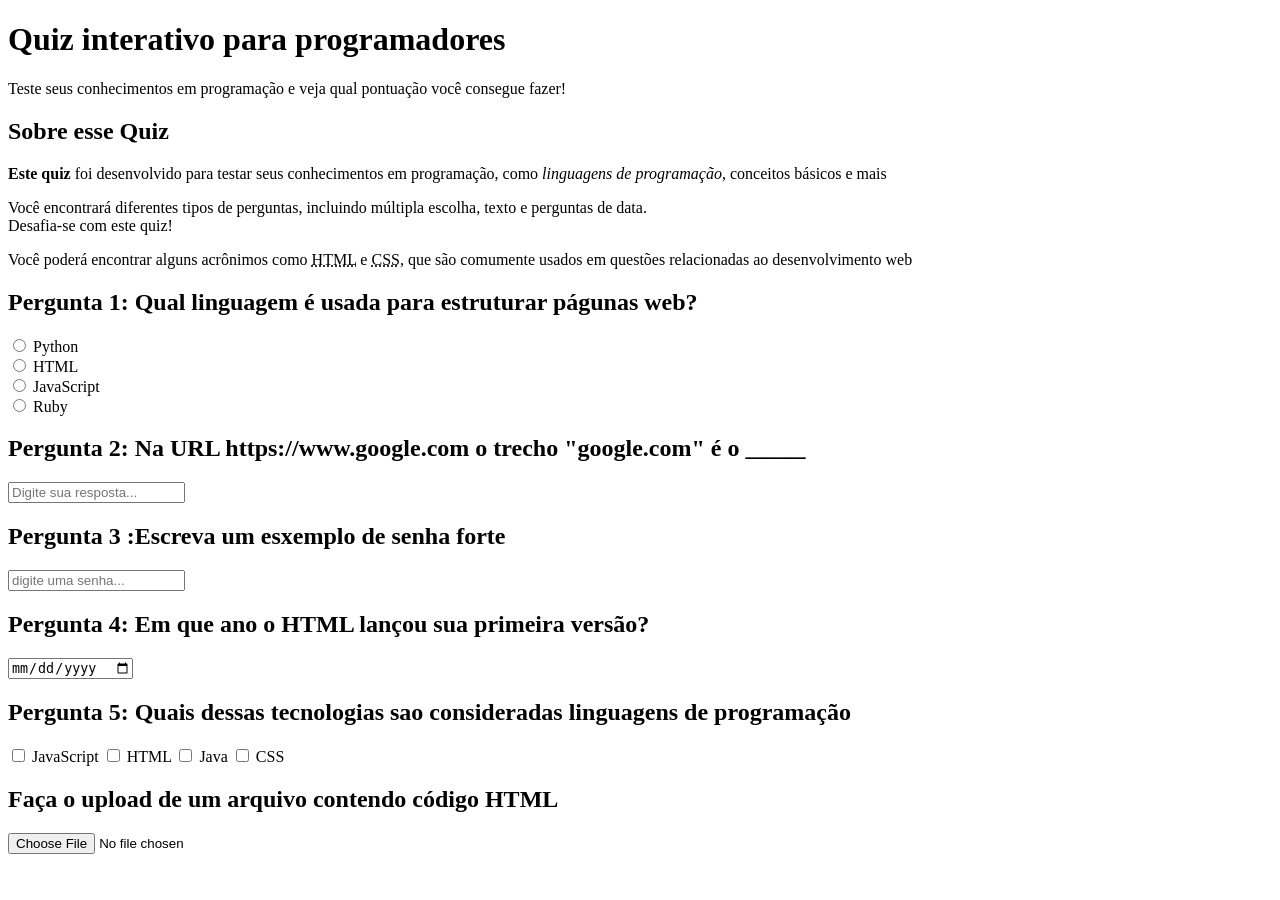
==== index.html @ 2d3b9ae2 "Commit inicial" ====
<!DOCTYPE html>
<html lang="pt-br">
    <head>
        <title>Quiz para progromadores</title>
        <meta name="description" content="Um quiz interativo para testar seus conhecimentos"> 
    </head>  
    <body>
        <header>
            <h1>Quiz interativo para programadores</h1>
            <p>Teste seus conhecimentos em programação e veja qual pontuação você consegue fazer!</p>
        </header>
        <main>
            <!--Introdução-->
            <section>
                <h2>Sobre esse Quiz</h2>
                <p><strong>Este quiz</strong> foi desenvolvido para testar seus conhecimentos em programação, como <em>linguagens de programação</em>, conceitos básicos e mais</p>
                <p>Você encontrará diferentes tipos de perguntas, incluindo múltipla escolha, texto e perguntas de data.  <br>Desafia-se com este quiz! </p>
                <p>Você poderá encontrar alguns acrônimos como <abbr title="HyperText Markup Language">HTML</abbr> e <abbr title="Cascading Style Sheets">CSS</abbr>, que são comumente usados em questões relacionadas ao desenvolvimento web</p>
            </section>
            <!--Pergunta 1: múltipla escolha-->
            <section>
                <h2>Pergunta 1: Qual linguagem é usada para estruturar págunas web?</h2>
                <form>
                    <input type="radio" value="Python" id="p1a" name="pergunta1">
                        <label for="p1a">Python</label><br>
                         <input type="radio" value="HTML" id="p1b" name="pergunta1">
                        <label for="p1b">HTML</label><br>
                         <input type="radio" value="JavaScript" id="p1c" name="pergunta1">
                        <label for="p1">JavaScript</label><br>
                         <input type="radio" value="Ruby" id="p1d" name="pergunta1">
                        <label for="p1d">Ruby</label><br>
                </form>
            </section>
            <!--Pergunta 2: texto-->
            <section>
                <h2>Pergunta 2: Na URL https://www.google.com o trecho "google.com" é o _____</h2>
                <form>
                   <input type="text" id="p2" name="pergunta2" placeholder="Digite sua resposta...">                    
                </form>
            </section>
            <!--Pergunta 3: senha-->
            <h2>Pergunta 3 :Escreva um esxemplo de senha forte</h2>
            <form>
                <input type="password" id="p3" name="pergunta3" placeholder="digite uma senha..."> 
            </form>
            </section>
            <!--Pergunta 4: data-->
            <section>
                <h2>Pergunta 4: Em que ano o HTML lançou sua primeira versão?</h2>
                <form>
                    <input type="date" id="p4" name="pergunta 4">
                </form>
            </section>
            <!--Pergunta 5: seleção múltipla-->
            <section>
                <h2>Pergunta 5: Quais dessas tecnologias sao consideradas linguagens de programação</h2>
                <form>
                    <input type="checkbox" id="p5a" name="pergunta5" value="JavaScript">
                    <label for="p5a">JavaScript</label>
                    <input type="checkbox" id="p5b" name="pergunta5" value="HTML">
                    <label for="p5b">HTML</label>
                    <input type="checkbox" id="p5c" name="pergunta5" value="Java">
                    <label for="p5c">Java</label>
                    <input type="checkbox" id="p5d" name="pergunta5" value="CSS">
                    <label for="p5d">CSS</label>                  
                </form>  
            </section>
            <!--Pergunta 6:-->
            <section>
                <h2>Faça o upload de um arquivo contendo código HTML</h2>
                <form>
                    <input type="file"  id="p6" name="Pergunta6">
                </form>

            </section>
            

        

        </main>
        <footer></footer>
    </body>
</html>
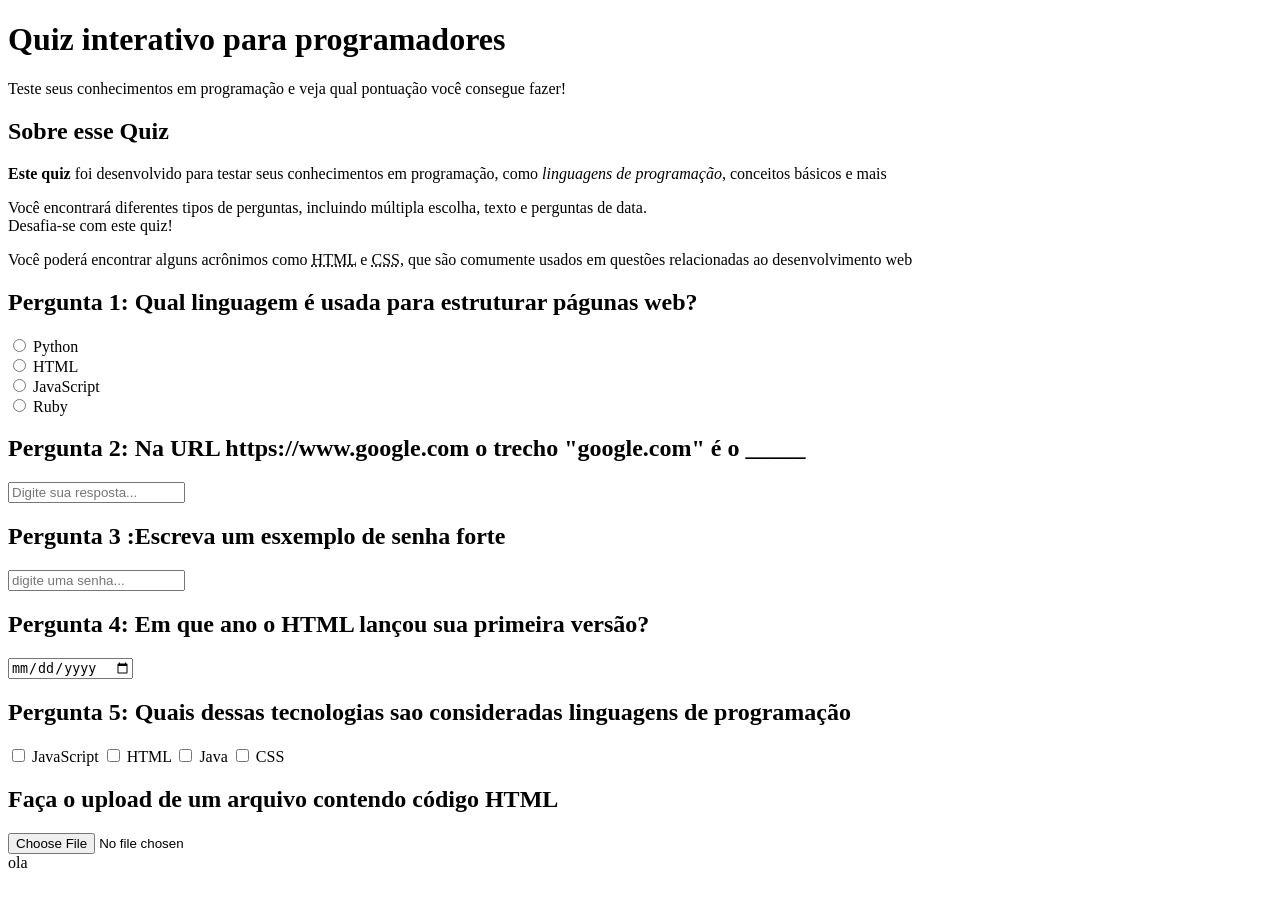
==== commit 63ac2dbc: "site 1.2" ====
--- a/index.html
+++ b/index.html
@@ -73,6 +73,8 @@
                 </form>
 
             </section>
+            <!--Pergunta7-->
+            <section>ola</section>
             
 
         
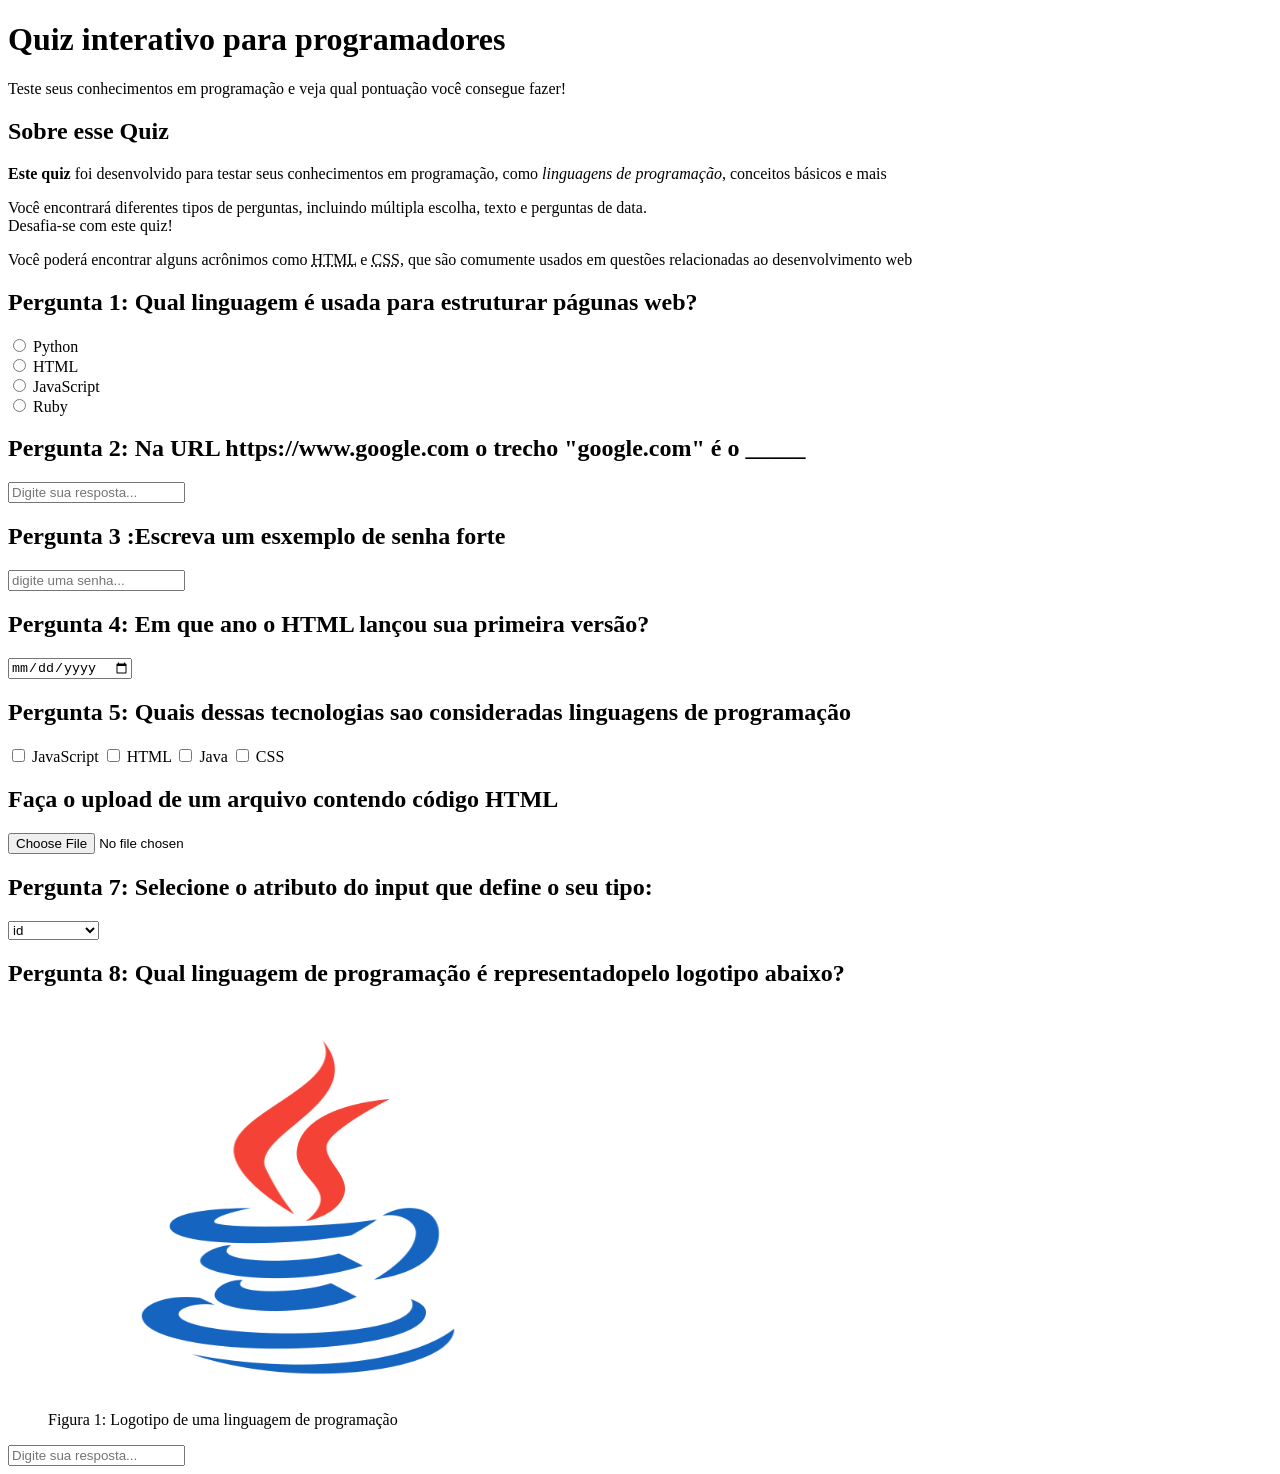
==== commit ee67438b: "termino de perguntas" ====
--- a/index.html
+++ b/index.html
@@ -65,7 +65,7 @@
                     <label for="p5d">CSS</label>                  
                 </form>  
             </section>
-            <!--Pergunta 6:-->
+            <!--Pergunta 6: upload de arquivo-->
             <section>
                 <h2>Faça o upload de um arquivo contendo código HTML</h2>
                 <form>
@@ -73,12 +73,26 @@
                 </form>
 
             </section>
-            <!--Pergunta7-->
-            <section>ola</section>
-            
-
-        
-
+            <!--Pergunta7: menu suspenso-->
+            <section>
+                <h2>Pergunta 7: Selecione o atributo do input que define o seu tipo:</h2>
+                <form>
+                    <select name="pergunta 7" id="p7" >
+                        <option value="id">id</option>
+                        <option value="type">type</option>
+                        <option value="placeholder">placeholder</option>
+                    </select>
+                </form>
+            </section>
+            <!--Pergunta 8: imagem-->
+            <section>
+                <h2>Pergunta 8: Qual linguagem de programação é representadopelo logotipo abaixo?</h2>
+                <figure>
+                    <img src="./assets/java-coffee-cup-logo.png" width="500" height="400" alt="logotipo de uma linguagem de programação"><br>
+                    <figcaption>Figura 1: Logotipo de uma linguagem de programação</figcaption>
+                </figure>
+                <input type="text" id="p8" name="pergunta8" placeholder="Digite sua resposta...">
+            </section>
         </main>
         <footer></footer>
     </body>
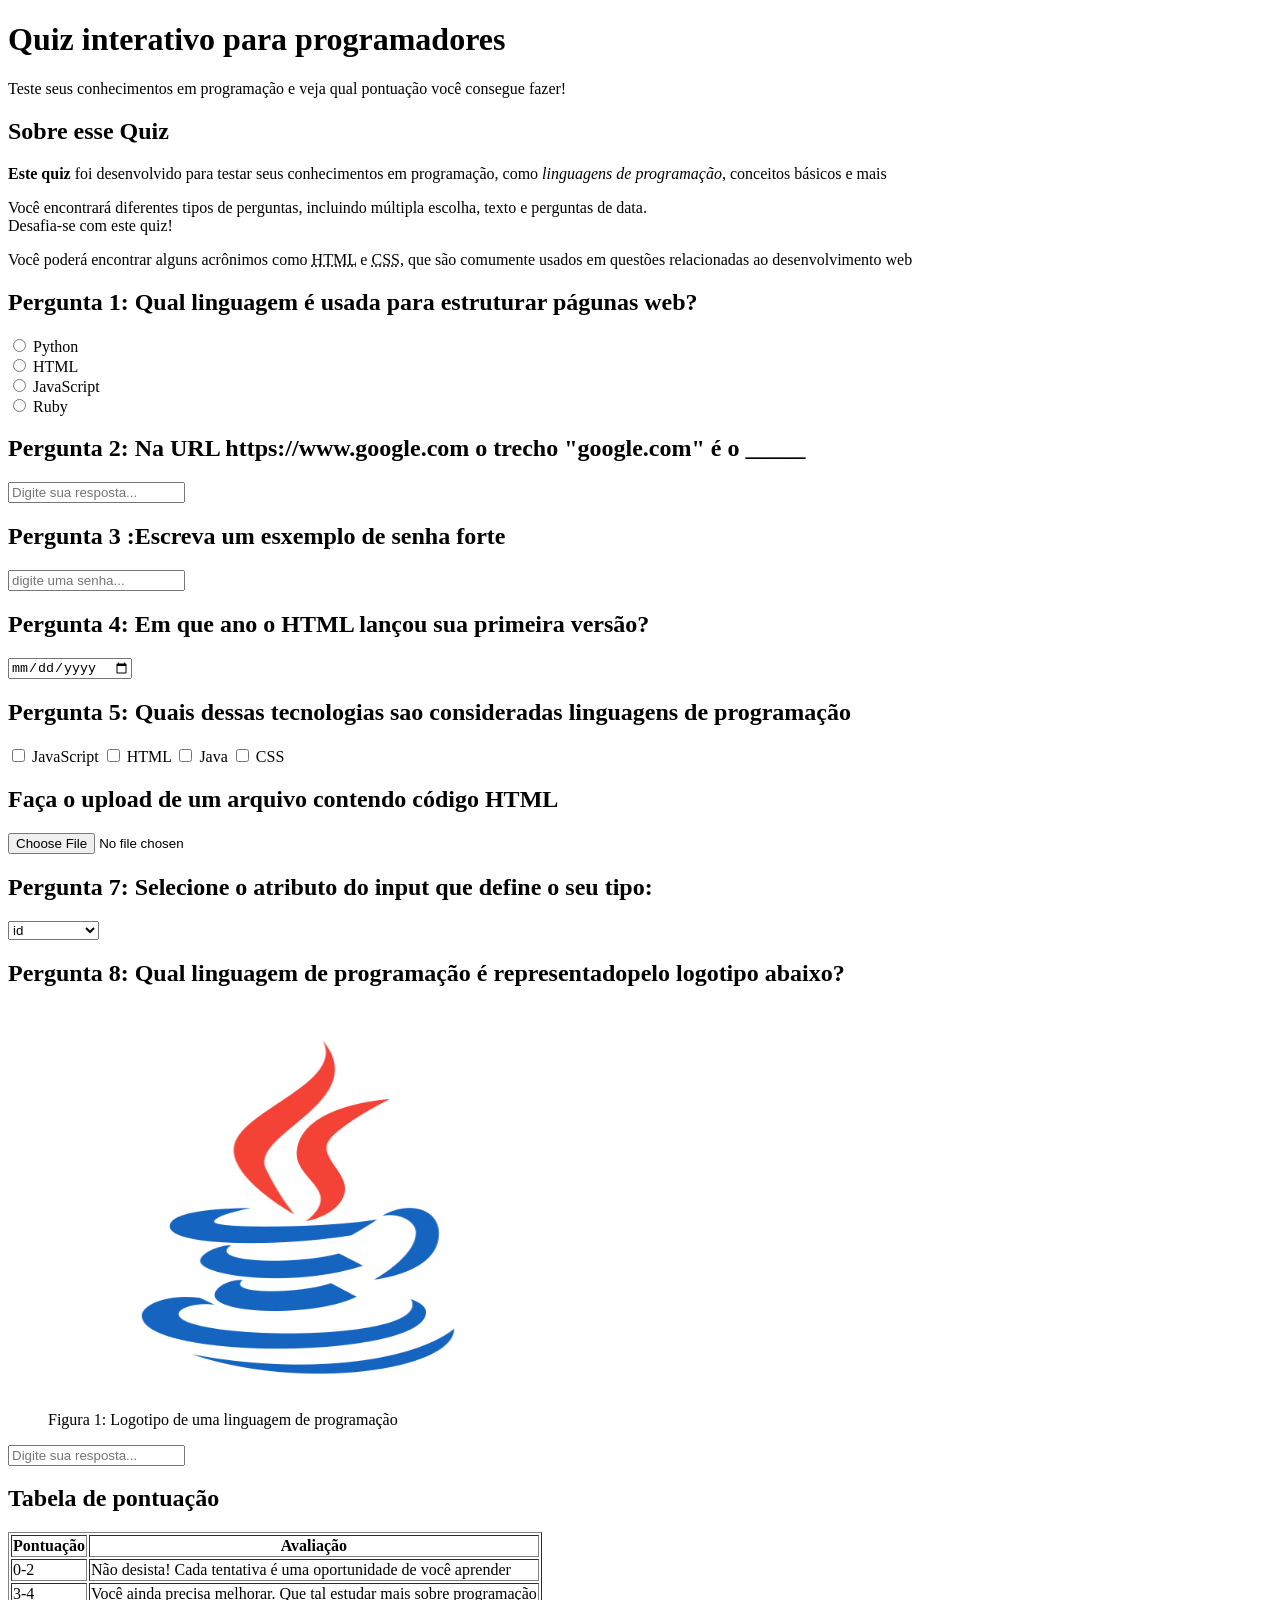
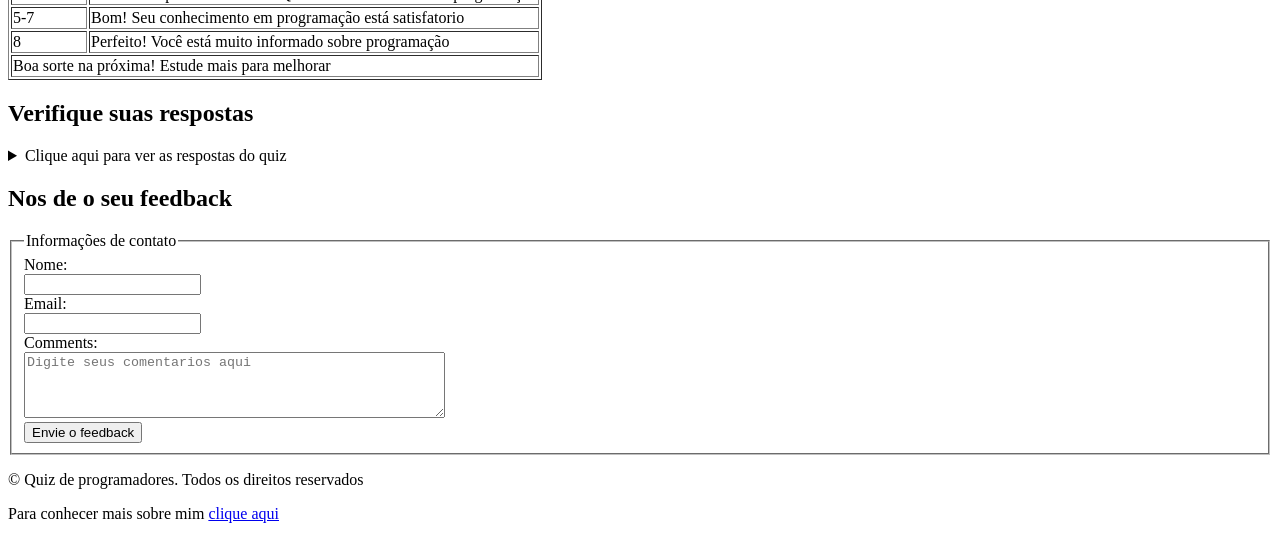
==== commit cfbceda7: "versão final antes css" ====
--- a/index.html
+++ b/index.html
@@ -93,7 +93,78 @@
                 </figure>
                 <input type="text" id="p8" name="pergunta8" placeholder="Digite sua resposta...">
             </section>
+            <!--Tabela de pontuação-->
+            <section>
+                <h2>Tabela de pontuação</h2>
+               <table border="1">
+                <thead>
+                    <tr>
+                        <th>Pontuação</th>
+                        <th>Avaliação</th>
+                    </tr>
+                </thead>
+                <tbody>               
+                    <tr>
+                        <td>0-2</td>
+                        <td>Não desista! Cada tentativa é uma oportunidade de você aprender</td>
+                    </tr>
+                    <tr>
+                        <td>3-4</td>
+                        <td>Você ainda precisa melhorar. Que tal estudar mais sobre programação</td>
+                    </tr>
+                    <tr>
+                        <td>5-7</td>
+                        <td>Bom! Seu conhecimento em programação está satisfatorio</td>
+                    </tr>
+                    <tr>
+                        <td>8</td>
+                        <td>Perfeito! Você está muito informado sobre programação</td>
+                    </tr>
+                </tbody>
+                <tfoot>
+                    <tr>
+                        <td colspan="2">Boa sorte na próxima! Estude mais para melhorar</td>
+                    </tr>
+                </tfoot>
+               </table>
+            </section>
+            <!--Lista de respostas-->
+            <section>
+                <h2>Verifique suas respostas</h2>
+                <details>
+                    <summary>Clique aqui para ver as respostas do quiz</summary> 
+                    <ol>
+                        <li>HTML</li>
+                        <li>Domínio</li>
+                        <li>ab23!kao#LJKJ</li>
+                        <li>1991</li>
+                        <li>JavaScript, Java</li>
+                        <li>Arquivo deve ter extensão .html</div></li>
+                        <li>type</li>
+                        <li>Java</li>
+                    </ol>
+                </details>
+            </section>
+            <!--Formulario de feedback-->
+            <section>
+                <h2>Nos de o seu feedback</h2>
+                <form>
+                    <fieldset>
+                        <legend>Informações de contato</legend>
+                        <label for="name">Nome:</label><br>
+                        <input type="text" id="name" name="name"><br>
+                        <label for="email">Email:</label><br>
+                        <input type="email" id="email" name="email"><br>
+                        <label for="comments">Comments:</label><br>
+                        <textarea id="comments" name="comments" rows="4" cols="50" placeholder="Digite seus comentarios aqui"></textarea><br>
+                        <button onclick="alert('feedback enviado')">Envie o feedback</button>
+                    </fieldset>
+                </form>
+            </section>
         </main>
-        <footer></footer>
+        <footer>
+            <p>&copy Quiz de programadores. Todos os direitos reservados</p>
+            <p>Para conhecer mais sobre mim <a href="sobremim.html" target="_blank">clique aqui</a></p>
+        </footer>
     </body>
 </html>
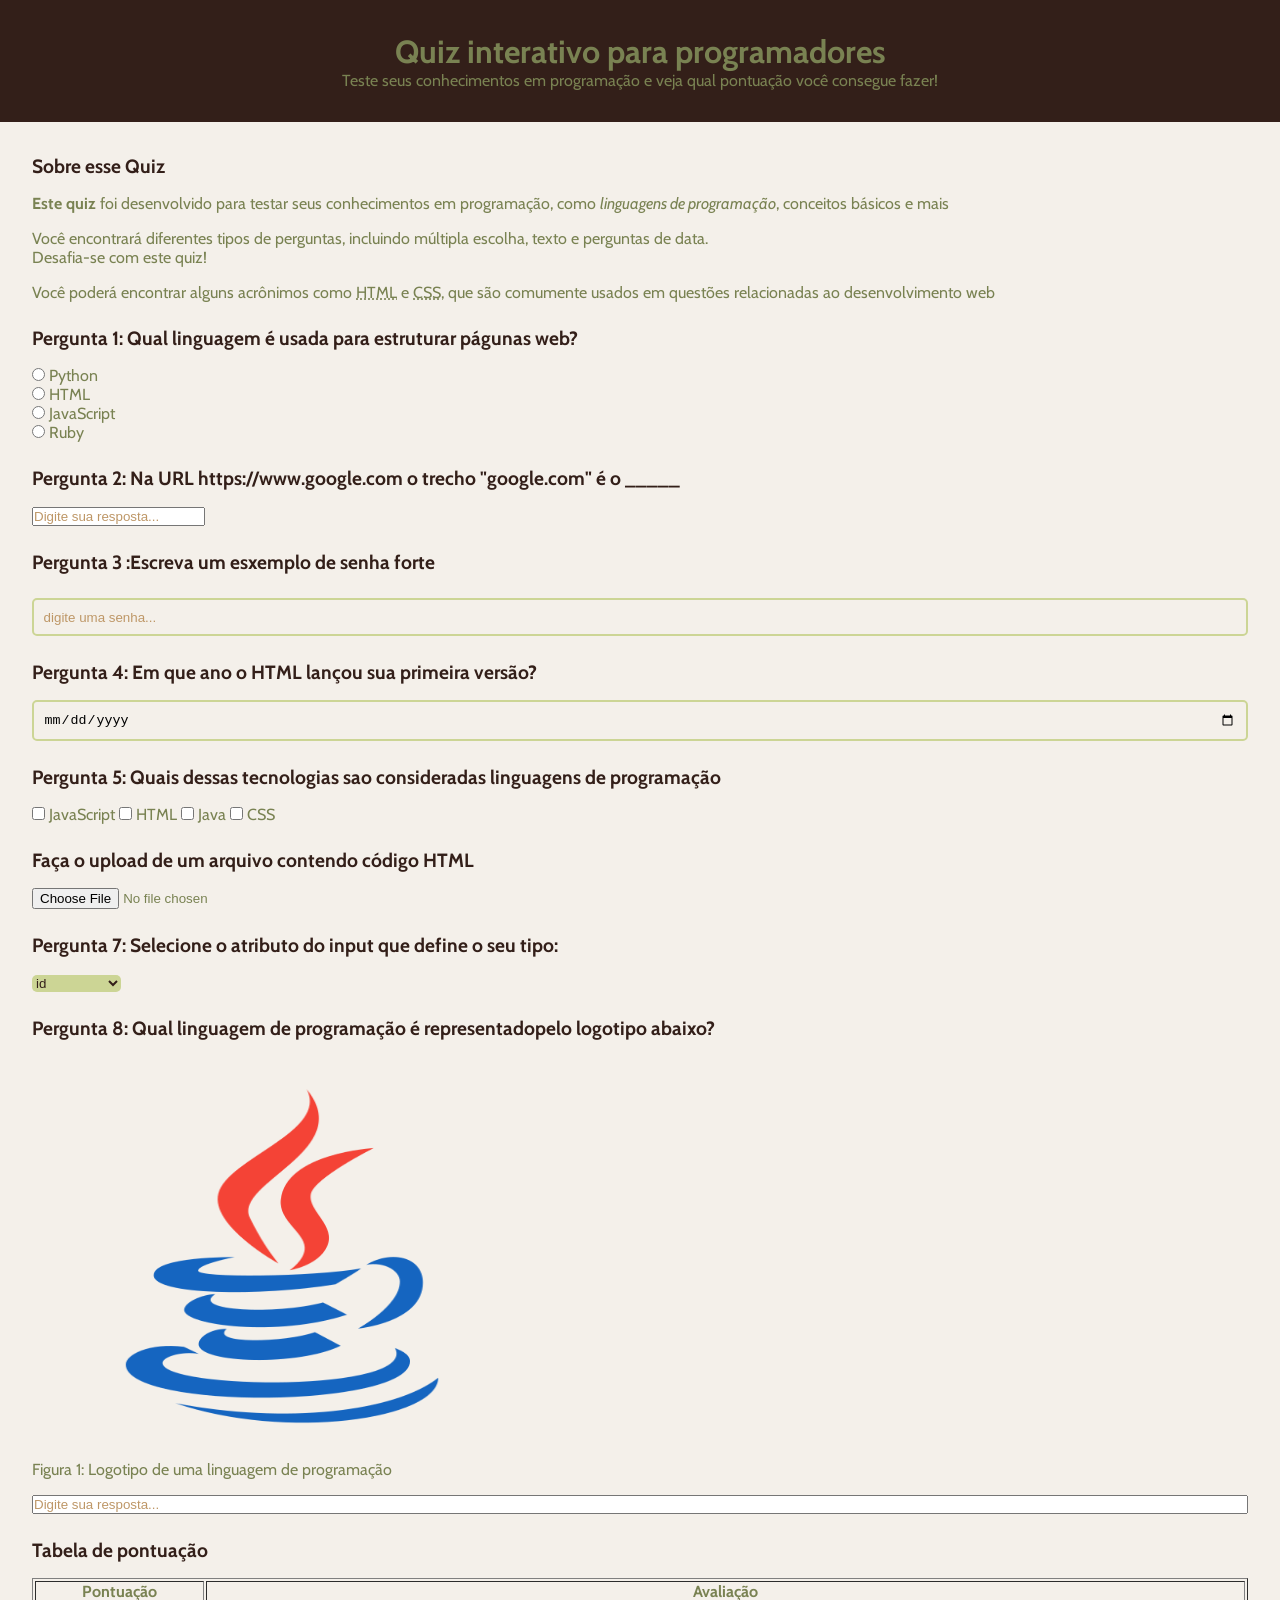
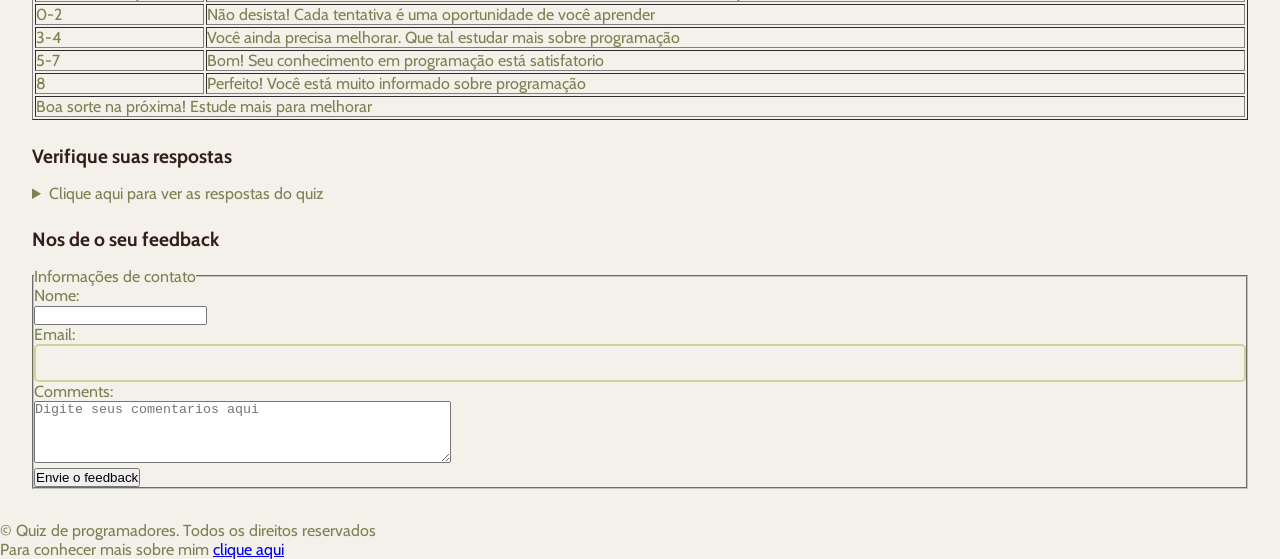
==== commit a6afc78f: "terminando css" ====
--- a/index.html
+++ b/index.html
@@ -2,7 +2,8 @@
 <html lang="pt-br">
     <head>
         <title>Quiz para progromadores</title>
-        <meta name="description" content="Um quiz interativo para testar seus conhecimentos"> 
+        <meta name="description" content="Um quiz interativo para testar seus conhecimentos">
+        <link rel="stylesheet" href="style.css">
     </head>  
     <body>
         <header>
@@ -23,11 +24,11 @@
                 <form>
                     <input type="radio" value="Python" id="p1a" name="pergunta1">
                         <label for="p1a">Python</label><br>
-                         <input type="radio" value="HTML" id="p1b" name="pergunta1">
+                        <input type="radio" value="HTML" id="p1b" name="pergunta1">
                         <label for="p1b">HTML</label><br>
-                         <input type="radio" value="JavaScript" id="p1c" name="pergunta1">
+                        <input type="radio" value="JavaScript" id="p1c" name="pergunta1">
                         <label for="p1">JavaScript</label><br>
-                         <input type="radio" value="Ruby" id="p1d" name="pergunta1">
+                        <input type="radio" value="Ruby" id="p1d" name="pergunta1">
                         <label for="p1d">Ruby</label><br>
                 </form>
             </section>
@@ -71,7 +72,6 @@
                 <form>
                     <input type="file"  id="p6" name="Pergunta6">
                 </form>
-
             </section>
             <!--Pergunta7: menu suspenso-->
             <section>
--- a/style.css
+++ b/style.css
@@ -0,0 +1,65 @@
+@import url('https://fonts.googleapis.com/css2?family=Cabin:ital,wght@0,400..700;1,400..700&display=swap');
+
+*{
+    margin: 0;
+    padding: 0;
+    box-sizing: border-box;
+}
+
+body {
+    background-color: #F4F0EA;
+    color: #798252;
+    font-family: "cabin", sans-serif;
+    font-weight: 400;
+}
+
+header {
+    padding: 2rem;
+    background-color: #331F19;
+    text-align: center;
+}
+
+main {
+    padding: 2rem;
+    display: flex;
+    flex-direction: column;
+    gap: 1.5rem;
+}
+
+section {
+    display: flex;
+    flex-direction: column;
+    gap: 1rem;
+}
+
+h2 {
+    color: #331F19;
+    font-size: 1.2rem;
+}
+
+input [type="radio"], input[type="checkbox"] {
+    accent-color: #CCD595;
+}
+
+input [type="text"], input[type="password"], input[type="date"], input[type="email"]{
+    width: 100%;
+    padding: 0.6rem;
+    border: 2px solid #CCD595;
+    outline: none;
+    border-radius: 5px;
+    background-color: transparent;
+}
+
+input::placeholder {
+    color: #be9767;
+}
+
+select {
+    cursor: pointer;
+    background-color: #CCD595;
+    color: #331F19;
+    border-radius: 5px;
+    border: none;
+    outline: none;
+}
+
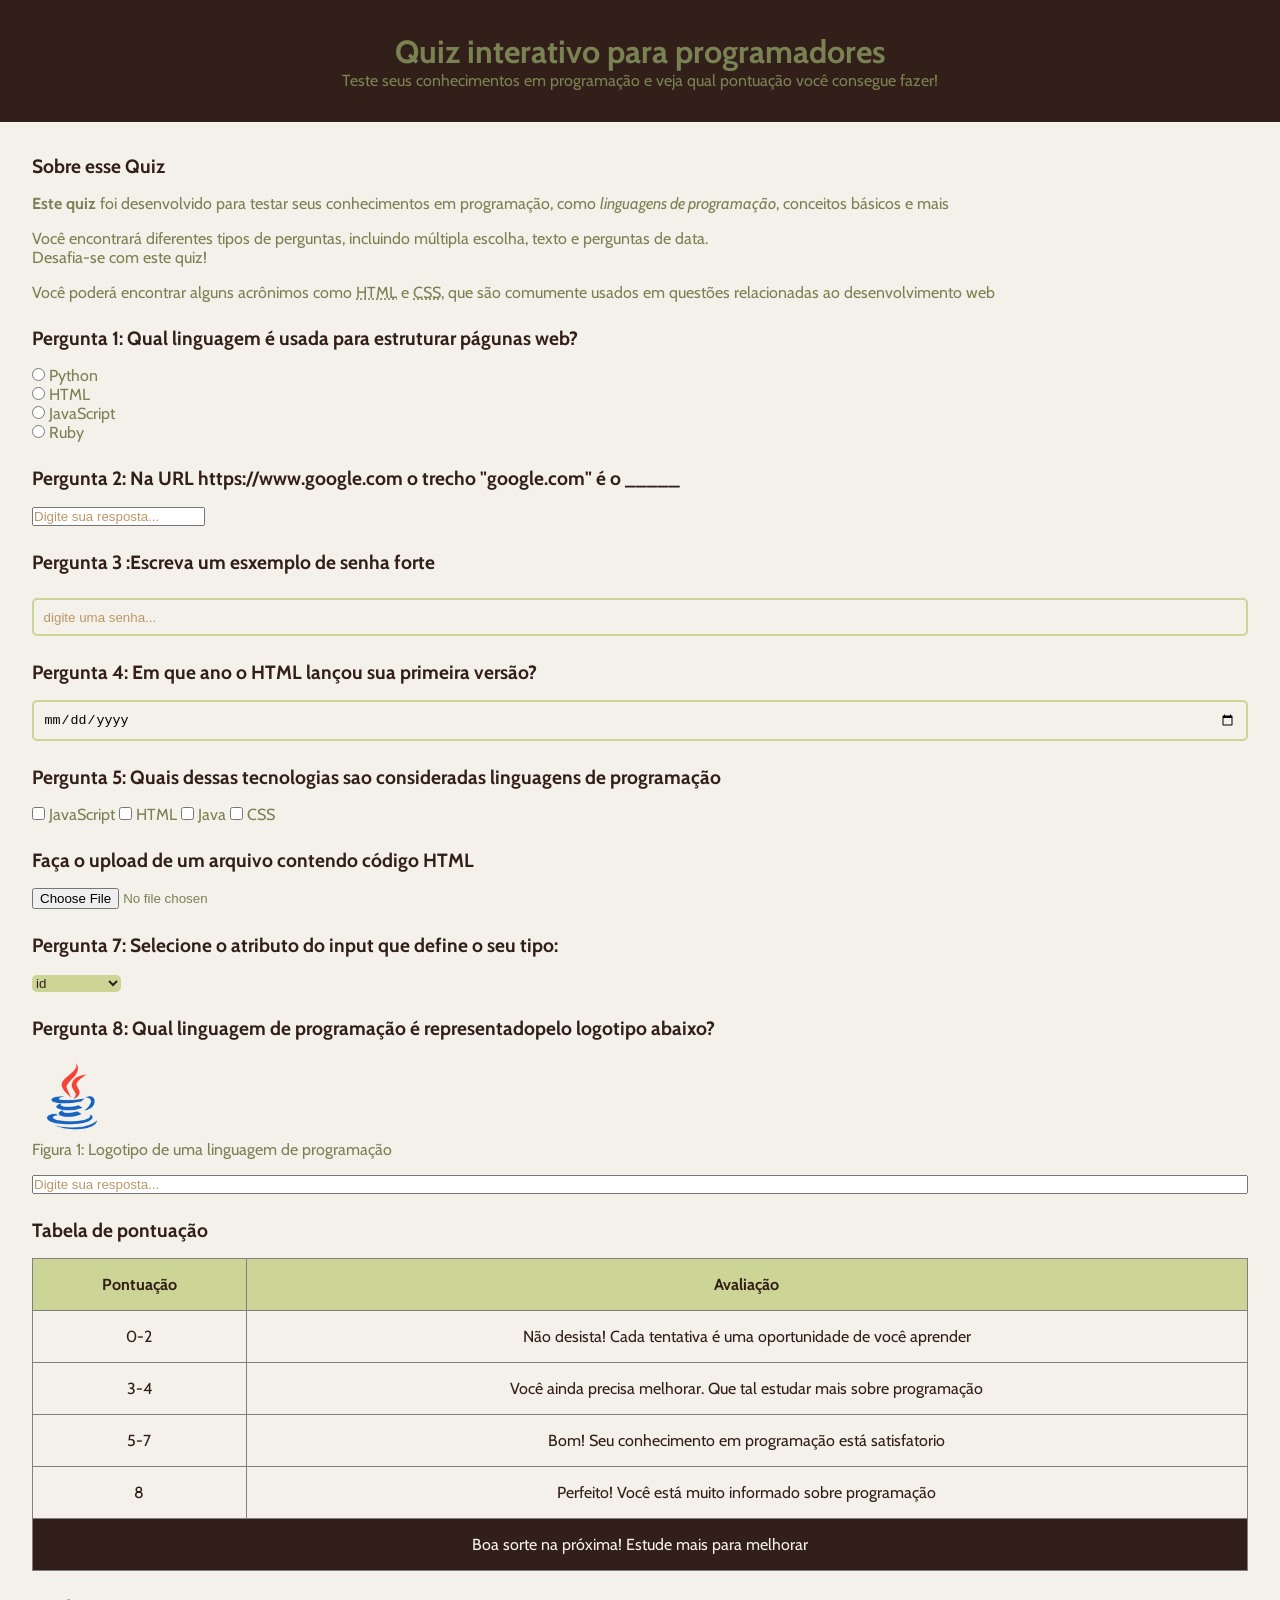
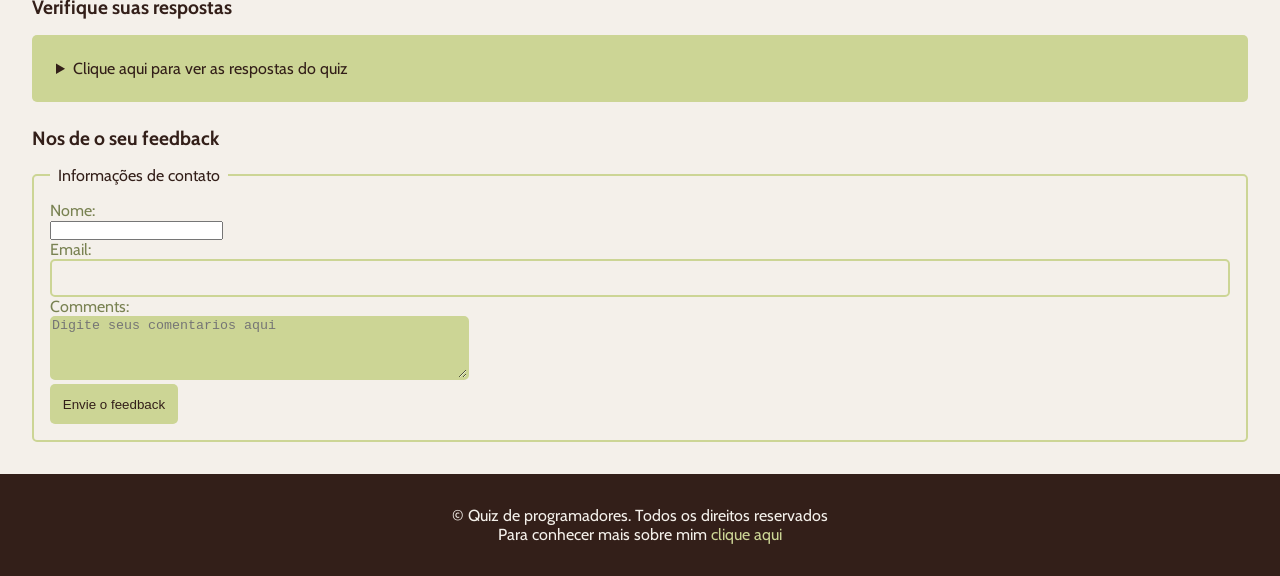
==== commit 1ace79ae: "versao final" ====
--- a/index.html
+++ b/index.html
@@ -88,7 +88,7 @@
             <section>
                 <h2>Pergunta 8: Qual linguagem de programação é representadopelo logotipo abaixo?</h2>
                 <figure>
-                    <img src="./assets/java-coffee-cup-logo.png" width="500" height="400" alt="logotipo de uma linguagem de programação"><br>
+                    <img src="./assets/java-coffee-cup-logo.png" alt="logotipo de uma linguagem de programação"><br>
                     <figcaption>Figura 1: Logotipo de uma linguagem de programação</figcaption>
                 </figure>
                 <input type="text" id="p8" name="pergunta8" placeholder="Digite sua resposta...">
@@ -163,8 +163,8 @@
             </section>
         </main>
         <footer>
-            <p>&copy Quiz de programadores. Todos os direitos reservados</p>
-            <p>Para conhecer mais sobre mim <a href="sobremim.html" target="_blank">clique aqui</a></p>
+            <p class="paragrafo-footer">&copy Quiz de programadores. Todos os direitos reservados</p>
+            <p class="paragrafo-footer">Para conhecer mais sobre mim <a href="sobremim.html" target="_blank">clique aqui</a></p>
         </footer>
     </body>
 </html>
--- a/style.css
+++ b/style.css
@@ -63,3 +63,91 @@
     outline: none;
 }
 
+img {
+    width: 5rem;
+    border-radius: 5px;
+}
+
+table {
+    width: 100%;
+    border-collapse: collapse;
+}
+
+th {
+    background-color: #CCD595;
+    color: #331F19;
+    padding: 1rem;
+}
+
+td {
+    color: #331F19;
+    padding: 1rem;
+    text-align: center;
+}
+
+tfoot td {
+    background-color: #331F19;
+    color: #F4F0EA;
+}
+
+details {
+    background-color: #CCD595;
+    border-radius: 5px;
+    padding: 1rem;
+}
+
+summary {
+    color: #331F19;
+    margin: 0.5rem;
+    cursor: pointer;
+}
+
+ol {
+    margin-left: 1.5rem;
+}
+
+ol li {
+    padding: 0.2rem;
+}
+
+fieldset {
+    border: 2px solid #CCD595;
+    border-radius: 5px;
+    padding: 1rem;
+}
+
+legend {
+    color: #331F19;
+    padding: 0 0.5rem;
+}
+
+textarea {
+    outline: none;
+    border-radius: 5px;
+    border: 2px solid #CCD595;
+    background-color: #CCD595;
+}
+
+button {
+    background-color: #CCD595;
+    border: none;
+    padding: 0.8rem;
+    color: #331F19;
+    border-radius: 5px;
+    cursor: pointer;
+}
+
+footer {
+    background-color: #331F19;
+    padding: 2rem;
+    text-align: center;
+}
+
+.paragrafo-footer {
+    color: #F4F0EA;
+}
+
+footer a {
+    text-decoration: none;
+    color: #CCD595;
+}
